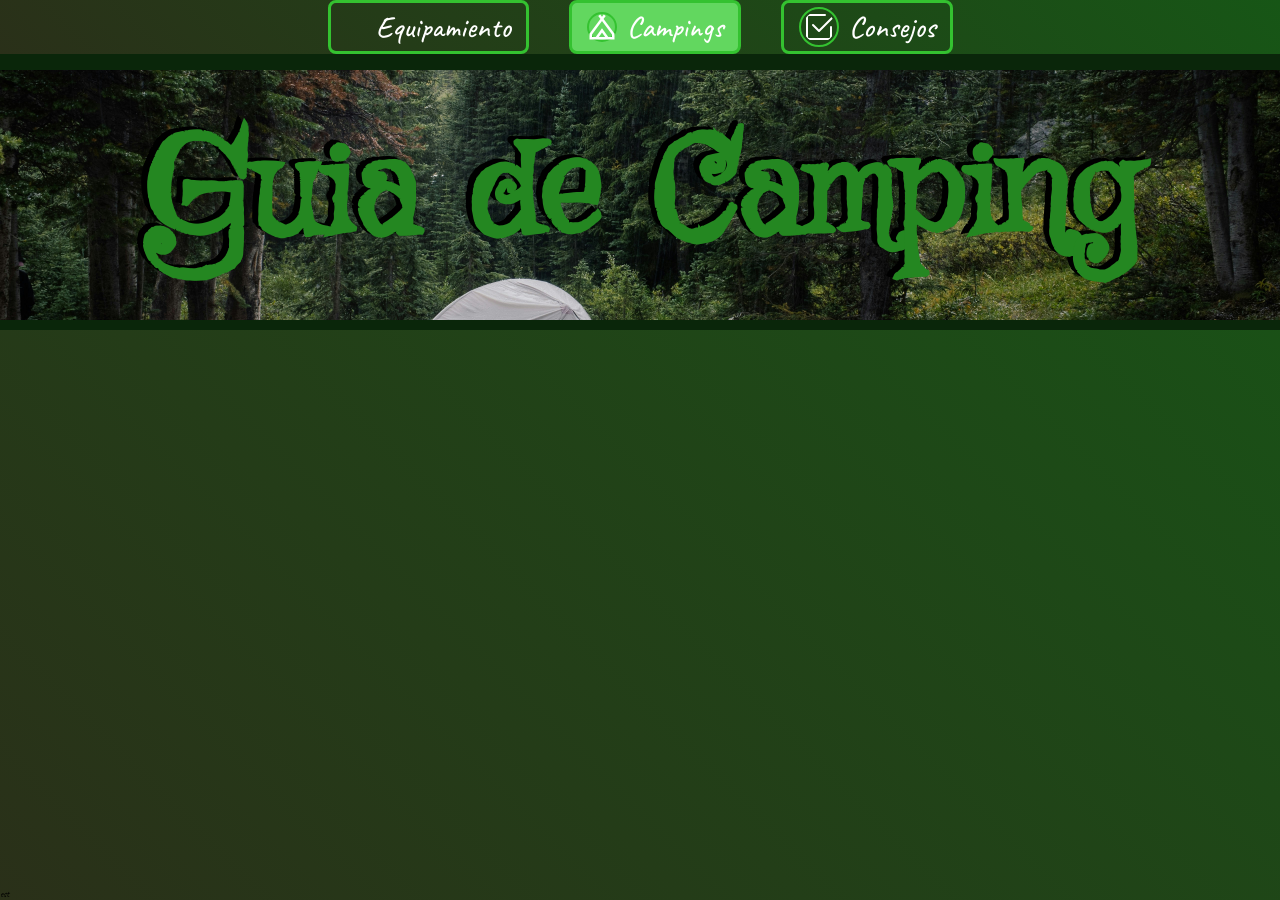
==== Campings.html @ 48a40841 "añadi los archivos" ====
<!DOCTYPE html>
<html lang="es">
<head>
	<meta charset="UTF-8">
	<meta name="author" content="Alonso Alfaro">
	<meta name="viewport" content="width=device-width, initial-scale=1.0">
	<link rel="stylesheet" href="https://fonts.googleapis.com/css2?family=Material+Symbols+Outlined:opsz,wght,FILL,GRAD@24,400,0,0" />
	<link rel="stylesheet" href="CSS/Styles_Equipamiento.css">
<head>
<body>
	<main>
		<nav id="navegation_bar">
			<a href="Equipamiento.html" class="icon-link >
					<svg xmlns="http://www.w3.org/2000/svg" width="40" height="40" fill="currentColor" class="bi bi-backpack2" viewBox="0 0 16 16">
						<path d="M4.04 7.43a4 4 0 0 1 7.92 0 .5.5 0 1 1-.99.14 3 3 0 0 0-5.94 0 .5.5 0 1 1-.99-.14"></path>
						<path fill-rule="evenodd" d="M4 9.5a.5.5 0 0 1 .5-.5h7a.5.5 0 0 1 .5.5v4a.5.5 0 0 1-.5.5h-7a.5.5 0 0 1-.5-.5zm1 .5v3h6v-3h-1v.5a.5.5 0 0 1-1 0V10z"></path>
						<path d="M6 2.341V2a2 2 0 1 1 4 0v.341c2.33.824 4 3.047 4 5.659v1.191l1.17.585a1.5 1.5 0 0 1 .83 1.342V13.5a1.5 1.5 0 0 1-1.5 1.5h-1c-.456.607-1.182 1-2 1h-7a2.5 2.5 0 0 1-2-1h-1A1.5 1.5 0 0 1 0 13.5v-2.382a1.5 1.5 0 0 1 .83-1.342L2 9.191V8a6 6 0 0 1 4-5.659M7 2v.083a6 6 0 0 1 2 0V2a1 1 0 0 0-2 0M3 13.5A1.5 1.5 0 0 0 4.5 15h7a1.5 1.5 0 0 0 1.5-1.5V8A5 5 0 0 0 3 8zm-1-3.19-.724.362a.5.5 0 0 0-.276.447V13.5a.5.5 0 0 0 .5.5H2zm12 0V14h.5a.5.5 0 0 0 .5-.5v-2.382a.5.5 0 0 0-.276-.447L14 10.309Z"></path>
					</svg>
					<span class="buttons_desc">Equipamiento</span>
			</a>
			<a href="Campings.html" class="icon-link active">
					<span class="material-symbols-outlined icon-symbol">
							camping
					</span>
					<span class="buttons_desc">Campings</span>
			</a>
			<a href="Tips.html" class="icon-link">
				<svg xmlns="http://www.w3.org/2000/svg" width="40" height="40" fill="currentColor" class="bi bi-check2-square" viewBox="0 0 16 16">
					<path d="M3 14.5A1.5 1.5 0 0 1 1.5 13V3A1.5 1.5 0 0 1 3 1.5h8a.5.5 0 0 1 0 1H3a.5.5 0 0 0-.5.5v10a.5.5 0 0 0 .5.5h10a.5.5 0 0 0 .5-.5V8a.5.5 0 0 1 1 0v5a1.5 1.5 0 0 1-1.5 1.5z"/>
					<path d="m8.354 10.354 7-7a.5.5 0 0 0-.708-.708L8 9.293 5.354 6.646a.5.5 0 1 0-.708.708l3 3a.5.5 0 0 0 .708 0"/>
				</svg>
				<span class="buttons_desc">Consejos</span>
			</a>
		</nav>
		<div id="title_div">
				<header><h1>Guia de Camping</h1></header>
		</div>
		<div class="container">
			<div class="card_container">
				<article class="card_article">
					<img src="img/CAMPINGS/" alt="" class="card_img">
				</article>
			</div>
			</div>
		</div>
	</main>est
</body>
---- CSS/Styles_Equipamiento.css ----
@import url('https://fonts.googleapis.com/css2?family=Caveat:wght@400..700&family=Griffy&display=swap');
html{
	font-size: 62.5%;
}

:root {
	--Title_font: "Griffy";
	--body_font: "Caveat";
/**Colors*/
	--color1:	#d7be69;
	--color2:	#a47e4f;
	--color3:	#5c6b28;
	--color4:	#424a26;
	--color5:	#2a3019;
	--color6:	#62d75f;
	--color7: #34c230;
	--color8: #248721;
	--color9: #175616;
	--color10: 	#0a260a;
	--color11: #87673a;
}

*{
	margin: 0;
	padding: 0;
	box-sizing: border-box;
}

body{
	font-family: var(--body_font);
	background: linear-gradient(45deg, var(--color5), var(--color9));
	display: flex;
	flex-direction: column;
	min-height: 100vh;
	overflow-x: hidden;.icon-link.active {
			background-color: var(--color6); 
			color: #fff;
			border-radius: 8px;
	}
	
	.icon-link.active svg,
	.icon-link.active .material-symbols-outlined {
			fill: #fff;
			color: #fff;
	}
	
}

main {
	display: flex;
	flex-direction: column;
	flex: 1;
}
	
/** NAV */

#navegation_bar {
		background: linear-gradient(45deg, var(--color5), var(--color9));
		width: 100%;
		height: 6rem;
		margin: 0;
		padding: 0;
		position: fixed;
		top: 0;
		z-index: 1000;
		border-bottom: 0.6rem solid var(--color10);
}

nav {
		display: flex;
		justify-content: center; 
		gap: 4rem;
		padding: 1rem 0;
		margin: 0;
}

nav a {
		color: white;
		text-decoration: none;
		font-size: 1.6rem;
		padding: 0.5rem 1rem;
		transition: color 0.3s ease;
		font-weight: 500;
}

nav a:hover {
		color: var(--color2); 
}

/*? BUTTONS */
.icon-link{
	display: inline-flex;
	align-items: center;
	gap: 1rem;
	text-decoration: none;
	color: white;
	padding: 0.8rem 1.5rem;
	transition: all 0.3s ease;
	border: 0.3rem solid var(--color7);
	border-radius: 0.8rem;
}

.icon-link svg{
	fill: currentColor; 
	stroke-width: 1;
	transition: all 0.3s ease;
	border: 0.2rem solid var(--color7);
	border-radius: 50%;
	padding: 0.2rem;
}

.icon-link span {
    font-size: 3rem;
    font-family: var(--body_font);
    white-space: nowrap;
    line-height: 1;
		
}

.icon-link:hover svg{
	color: var(--color1); 
	border-color:	var(--color1);
	transform: translateY(-0.4rem);
}

.icon-link:hover{
	color: var(--color1); 
	border-color:	var(--color1);
}

.material-symbols-outlined {
	font-variation-settings:
			'FILL' 0, 
			'wght' 400,
			'GRAD' 0,
			'opsz' 24;
    font-family: 'Material Symbols Outlined' !important;
    vertical-align: middle;
}

.icon-symbol{
	color: currentColor; 
	
	width: 3rem; 
	height: 3rem;
	
	border: 0.2rem solid var(--color7);
	border-radius: 50%;
	padding: 0.2rem;
	
	display: flex;
	justify-content: center;
	align-items: center;
	
	transition: all 0.3s ease;

	font-size: 3rem !important;
}

.icon-link:hover  .icon-symbol{
	color: var(--color1);
	border: 0.2rem solid var(--color1);
	transform: translateY(-0.4rem);
}

.buttons_desc{
	font-family: var(--body_font);
}
/*? BUTTONS */

/** TITLE */

#title_div{
	background-image: url(../img/Title_Background.jpg);

	background-size: cover;
	background-position: center;
	background-repeat: no-repeat;

	width: 100%;
	height: 30vh;
	display: flex;
	justify-content: center;
	align-items: center;
	border-top: 1rem solid var(--color10);
	border-bottom: 1rem solid var(--color10);
	margin-top: 6rem;
}

#title_div header h1{
	font-family: var(--Title_font);
	color: var(--color8);
	font-size: 14rem;
	padding: 1rem;
	text-align: center;
	text-shadow:
	-0.6rem -0.3rem 0 black;
}

#esentials_items {
    display: flex;
    flex-direction: column;
}

/** Explicacion del Equipamiento */
.container_item{
	width: 98%;
	min-height: 8rem;
	display: flex;
	flex-direction: column;
	gap: 2rem;
	margin: 2rem auto 0;
	transition: all 0.5s ease;
	position: relative;
}

.container_item:has(.card_item:hover) {
	min-height: 30rem;
}

.card_item{
	width: 100%;
	height: 8rem;
	border-radius: 2rem;
	overflow: hidden;
	position: relative;
	transition: all 0.5s ease;
	margin: 0 auto;
}

.card_item:hover{
	height: 37rem;
	cursor: pointer;
	box-shadow: 0 1rem 4rem var(--color8);
}

.card_item img{
	width: 100%;
	height: 100%;
	object-fit: cover;
	object-position: center;
}

.card_item span{
	position: absolute;
	top: 0;
	width: 100%;
	background: rgba(0, 0, 0, 0.5);
	color: white;
	padding: 2rem; 
	text-align: center;
	transform: translateX(-100%);
	font-size: 4.5rem;
	line-height: 1.2;
	min-height: 8rem;
	transition: all 0.8s cubic-bezier(0.4, 0, 0.2, 1),
                height 1.2s ease-in-out,
                line-height 1.2s ease-in-out;
	overflow: hidden;
	z-index: 2;
}

.card_item:hover>span{
	top: 0;
	font-size: 6rem;
	transform: translatex(-100%);
	background-color: var(--color1);
	min-height: fit-content;
	height: 1rem;
	padding: 3rem 2rem;
}


/** SECTION ITEMS */
.container{
	height: auto;
	display: flex;
	justify-content: center;
	align-items: center;
	gap: 2rem;
	padding: 2rem;
	width: 100%;  
	margin-top: 2rem;
	position: relative;
	transition: transform 0.5s ease; 
}

.card{
	height: 50rem;
	flex: 1;
	border-radius: 2rem;
	overflow: hidden;
	position: relative;
	transition: 1s all ease;
}

.card:hover{
	flex: 4;
	cursor: pointer;
	box-shadow: 0 1rem 4rem var(--color8);
}

.card img{
	width: 100%;
	height: 100%;
	object-fit: cover;
	object-position: center;
}

.card span{
	position: absolute;
	top: 40%;
	width: 100%;
	background: rgba(0, 0, 0, 0.5);
	color: white;
	padding: 2rem; 
	text-align: center;
	transform: translateX(-100%);
	font-size: 6rem;
	line-height: 1.2;
	min-height: 8rem;
	transition: all 0.8s cubic-bezier(0.4, 0, 0.2, 1),
                height 1.2s ease-in-out,
                line-height 1.2s ease-in-out;
	overflow: hidden;
}

.card:hover>span{
	top: 0;
	transform: translatex(-100%);
	background-color: var(--color1);
	min-height: fit-content;
	height: auto;
	padding: 3rem 2rem;
}

/*? Descripciones objetos */


.desc_item {
	position: absolute;
	top: 13rem;
	width: 100%;
	background: rgba(0, 0, 0, 0.4);
	color: white;
	padding: 2rem;
	transform: translateY(620%);
	transition: transform 0.5s ease;
	font-size: 3rem;
	text-align: center;
	z-index: 2;
}

.card:hover .desc_item {
    transform: translateY(0);
}


.items {
	position: absolute;
	top: 13rem;
	width: 100%;
	background: rgba(0, 0, 0, 0.4);
	color: white;
	padding: 2rem;
	transform: translateY(620%);
	transition: transform 0.5s ease;
	font-size: 4rem;
	text-align: center;
	z-index: 2;
}

.card_item:hover .items {
    transform: translateY(0);
}
/*? Descripciones objetos */


/**  Footer*/

footer {
		font-size: 1.5rem;
    text-align: center;
    padding: 1rem;
    background-color: var(--color10);
    color: white;
    margin-top: auto;
}

/*! Phone_screen */
@media (max-width: 76.7rem){
/** NAV */
/*? BUTTONS */

/*? BUTTONS */


/** TITLE */

/** SECTION ITEMS */

/** ITEMS DIV */

/** SECTION ADVICE */

}


/*! Median_screen */
@media (min-width: 76.8rem) and (max-width: 102.3rem){
/** NAV */

/** TITLE */

/** SECTION ITEMS */

/** ITEMS DIV */

/** SECTION ADVICE */
}


/*! Big_screens */
@media (min-width:103rem) {
/** NAV */

/** TITLE */

/** SECTION ITEMS */

/** ITEMS DIV */

/** SECTION ADVICE */
}
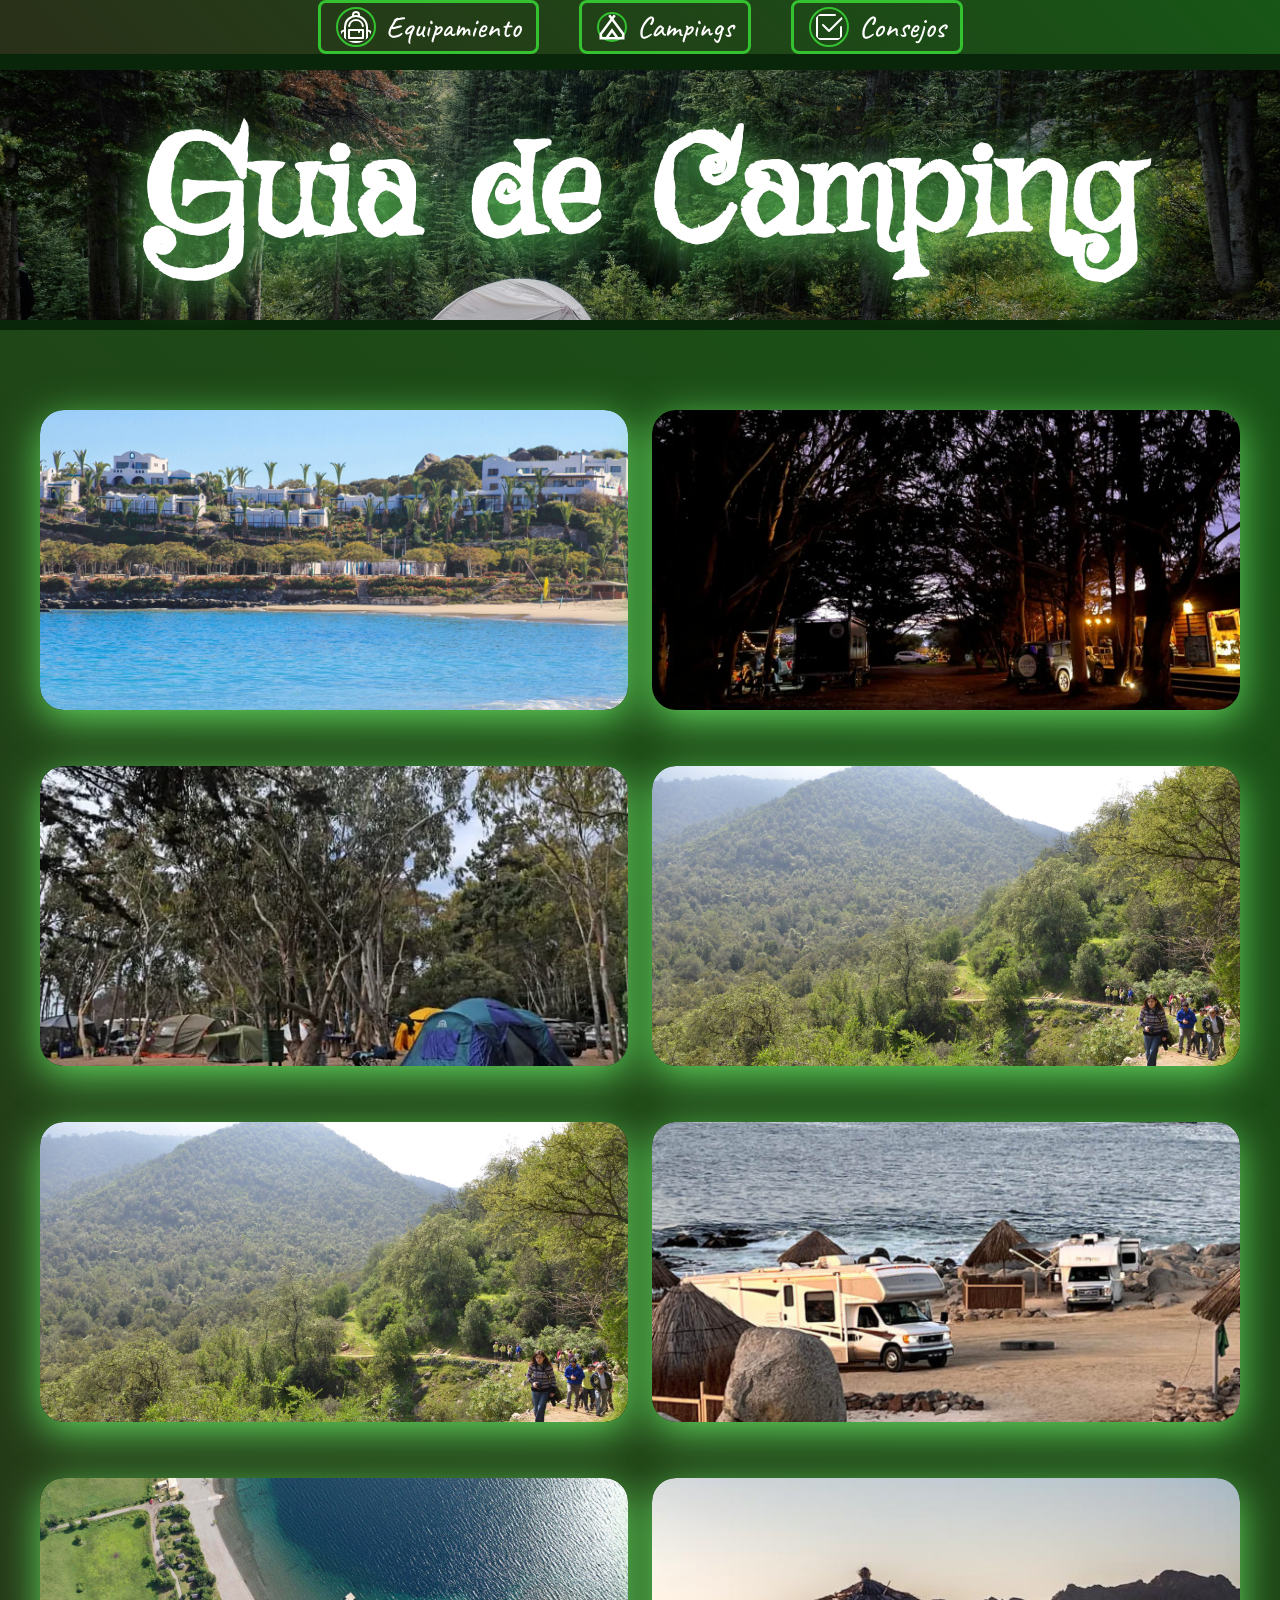
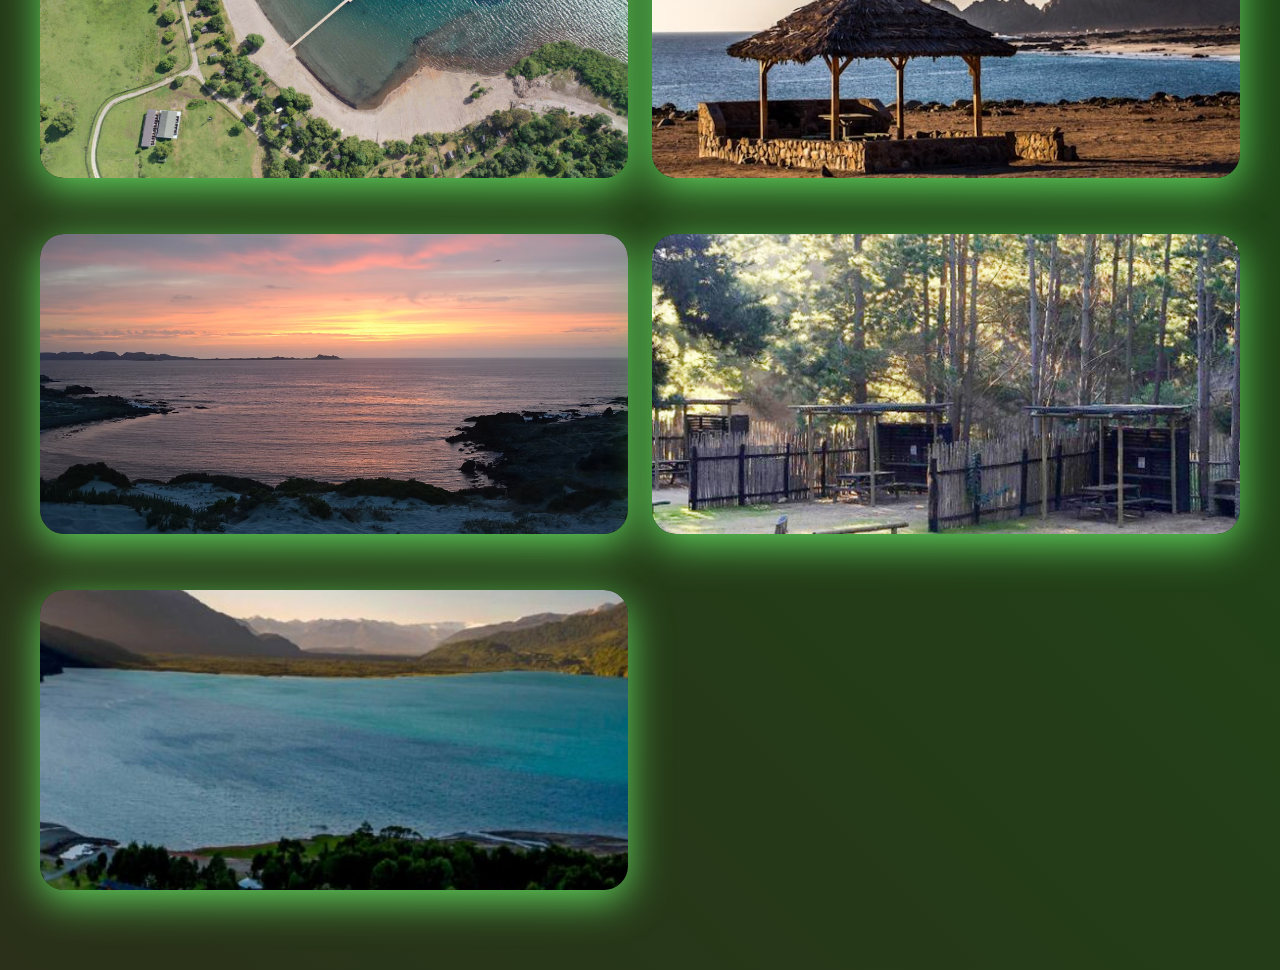
==== commit c2a3775b: "Add files via upload" ====
--- a/Campings.html
+++ b/Campings.html
@@ -5,12 +5,12 @@
 	<meta name="author" content="Alonso Alfaro">
 	<meta name="viewport" content="width=device-width, initial-scale=1.0">
 	<link rel="stylesheet" href="https://fonts.googleapis.com/css2?family=Material+Symbols+Outlined:opsz,wght,FILL,GRAD@24,400,0,0" />
-	<link rel="stylesheet" href="CSS/Styles_Equipamiento.css">
+	<link rel="stylesheet" href="CSS/Styles_Campings.css">
 <head>
 <body>
 	<main>
 		<nav id="navegation_bar">
-			<a href="Equipamiento.html" class="icon-link >
+			<a href="index.html" class="icon-link">
 					<svg xmlns="http://www.w3.org/2000/svg" width="40" height="40" fill="currentColor" class="bi bi-backpack2" viewBox="0 0 16 16">
 						<path d="M4.04 7.43a4 4 0 0 1 7.92 0 .5.5 0 1 1-.99.14 3 3 0 0 0-5.94 0 .5.5 0 1 1-.99-.14"></path>
 						<path fill-rule="evenodd" d="M4 9.5a.5.5 0 0 1 .5-.5h7a.5.5 0 0 1 .5.5v4a.5.5 0 0 1-.5.5h-7a.5.5 0 0 1-.5-.5zm1 .5v3h6v-3h-1v.5a.5.5 0 0 1-1 0V10z"></path>
@@ -38,10 +38,158 @@
 		<div class="container">
 			<div class="card_container">
 				<article class="card_article">
-					<img src="img/CAMPINGS/" alt="" class="card_img">
+					<img src="img/CAMPINGS/Arenas-de-playa-blanca-41-scaled.jpg" class="card_img">
+
+					<div class="card_data">
+						<span class="card_description"> A 400 km de Santiago por la ruta 5 norte, nos salimos en el km 415 salida «Tongoy - Puerto Aldea». 
+						Es una playa chica, pero tan linda que vale la pena organizarse con anticipación. 
+						Cada sitio cuenta con baño privado, agua potable, luz y electricidad  y sin duda un ambiente familiar incomparable.
+						</span>
+						<h2 class="card_title">Camping Playa Blanca</h2>
+						<a href="http://www.playa-blanca.cl/" class="card_buttom">su web</a>
+					</div>
+				</article>
+
+				<article class="card_article">
+					<img src="img/CAMPINGS/Camping_Chivato.jpg" class="card_img">
+
+					<div class="card_data">
+						<span class="card_description">A sólo dos horas de Santiago, en el km 186 se la ruta 5 norte, está el camping Chivato. 
+						Tiene 50 sitios de muy buen tamaño y separados por árboles entre uno y otro. 
+						Cada sitio tiene una parrilla, mesa, banquetas y un “mueble” para poder organizar la despensa. Los baños son compartidos, pero muy limpios. La playa amplia y linda
+						</span>
+						<h2 class="card_title">Camping Chivato</h2>
+						<a href="https://www.campingchivato.cl/" class="card_buttom">su web</a>
+					</div>
+				</article>
+
+				<article class="card_article">
+					<img src="img/CAMPINGS/Camping-Bahia-Marina.jpg" class="card_img">
+
+					<div class="card_data">
+						<span class="card_description">Este camping es precioso. Sus sitios están sumergidos en un bosque de eucaliptos enormes. 
+						Tiene 2 sectores, unos más cerca de la playa y otro más cerca de los juegos de niños. 
+						Hay sitios que tienen baño compartido y otros pocos con baño privado. Cada sitio tiene luz y mesa más parrilla. 
+						Su playa es larga e ideal para hacer winsurf y kitesurf. Salida Pichidangui km 196 y 199. Ruta 5 norte.
+						</span>
+						<h2 class="card_title">Camping Bahia Marina</h2>
+						<a href="http://www.bahiamarina.cl/" class="card_buttom">su web</a>
+					</div>
+				</article>
+
+				<article class="card_article">
+					<img src="img/CAMPINGS/PN-La-Campana-48.jpg" class="card_img">
+
+					<div class="card_data">
+						<span class="card_description">Este camping inmerso en el Parque Nacional La Campana, 
+						está rodeado por un bosque de peumos, quillayes, litres y palmas chilenas. 
+						Hay dos sectores de Campings en el Parque y al que haremos referencia será en de Palmas de Ocoa.
+						Sus sitios son muy amplios, no tienen luz, cuentan con agua potable, baños compartidos. Se prohíbe prender fuegos, por lo que no se pueden hacer parrillas. 
+						La entrada es por la salida Palmas de Ocoa km 99 aprox de la ruta 5 norte
+						</span>
+						<h2 class="card_title">Campings Sector Palmas de Ocoa</h2>
+						<a href="https://www.conaf.cl/parque_nacionales/parque-nacional-la-campana/" class="card_buttom">su web</a>
+					</div>
+				</article>
+
+				<article class="card_article">
+					<img src="img/CAMPINGS/PN-La-Campana-48.jpg" class="card_img">
+
+					<div class="card_data">
+						<span class="card_description">A 734 km de Santiago por la ruta 5 norte está el Parque Nacional Llanos de Challe, 
+						que sin duda es uno de los mejores spot para disfrutar del desierto florido los años que tenemos el lujo de tenerlo.
+						Con una playa de arena blanca, este camping tiene pocos sitios, no tiene agua potable, no tiene luz, y aunque eso nos asusta, 
+						estamos seguros la mística del lugar lo hace ser un imperdible.
+						</span>
+						<h2 class="card_title">Camping Llanos de Challe</h2>
+						<a href="https://www.conaf.cl/parque_nacionales/parque-nacional-llanos-de-challe/" class="card_buttom">su web</a>
+					</div>
+				</article>
+				
+				<article class="card_article">
+					<img src="img/CAMPINGS/Camping-Playa-La-Virgen.jpg" class="card_img">
+
+					<div class="card_data">
+						<span class="card_description">Este lugar es increíble. La playa no nos deja de impresionar. 
+						Es una playa que no es grande pero muy linda, en un entorno desértico y de un silencio impresionante. 
+						El camping tiene 32 sitios, muy espaciosos entre ellos, que incluyen un techo, mesa, parrilla, luz y enchufe USB. 
+						Cuentan con baño privado. Para los que están pensando en ir en avión, los de Playa Virgen tiene convenio con buses para hacer el traslado del aeropuerto a este lugar, y más barato.
+						Los que viene en auto la salida es hacia Puerto Viejo, km 847 por ruta 5 norte	
+						</span>
+						<h2 class="card_title">Camping Playa La Virgen</h2>
+						<a href="https://web.playalavirgen.cl/" class="card_buttom">su web</a>
+					</div>
+				</article>
+
+				<article class="card_article">
+					<img src="img/CAMPINGS/Camping_trafanpull.jpg" class="card_img">
+
+					<div class="card_data">
+						<span class="card_description">Aunque el camping de esta zona se limita por su clima, en verano este lugar es un increíble destino para ir.
+						Es muy equipado, buenos sitios para llevar entretención acuática para disfrutar en el lago, y además muy bien pensado, 
+						cuenta con una sala multiuso con parrilla para que las personas puedan estar los días lluviosos. 
+						Ruta 5 sur hasta Temuco y luego ruta S-521 hasta Cunco y ahí tomar ruta Interlagos camino Lago Colico
+						</span>
+						<h2 class="card_title">Camping Trafanpulli</h2>
+						<a href="https://www.campingtrafanpulli.cl/" class="card_buttom">su web</a>
+					</div>
+				</article>
+
+				<article class="card_article">
+					<img src="img/CAMPINGS/Camping-pan-de-azuca.jpg" class="card_img">
+
+					<div class="card_data">
+						<span class="card_description">Este Parque Nacional es precioso. Su flora y fauna es algo fácil de disfrutar, su playa es de arena blanca y sus roqueríos nos dejan pasear y encontrarnos con sorpresas marinas.
+						8 A 30 km de Chañaral este camping cuenta con 49 sitios amplios, que incluyen un techo, agua potable, baños y muchas actividades y paseos para pasarlo bien.
+						</span>
+						<h2 class="card_title">Camping Pan de Azúcar</h2>
+						<a href="https://www.pandeazucarlodge.cl/" class="card_buttom">su web</a>
+					</div>
+				</article>
+
+				<article class="card_article">
+					<img src="img/CAMPINGS/Camping-tambocamp.jpg" class="card_img">
+
+					<div class="card_data">
+						<span class="card_description">Este camping está en Punta de Choros. Un lugar de pescadores, donde su mayor atractivo son sus playas y su paseo a Isla Dama para ver delfines, ballenas y fauna marina. 
+						Este camping está ubicado en la Bahía Bolones, pero disfrutan de Playa Ventana. Son pocos sitios y muy cotizados por lo que recomendamos organizarse con tiempo. 
+						Cuenta con luz, agua, zona techada, y baño privado que están instalado en el mismo sitio. 
+						Desde la Serena seguir por ruta 5 norte, unos 87 km aproximadamente, para tomar la ruta D- 110
+
+						</span>
+						<h2 class="card_title">Camping Tambo</h2>
+						<a href="https://www.tambocamp.cl/" class="card_buttom">su web</a>
+					</div>
+				</article>
+
+				<article class="card_article">
+					<img src="img/CAMPINGS/Camping_OMZ_02.jpg" class="card_img">
+
+					<div class="card_data">
+						<span class="card_description">Este lugar conocido por los que hacen surf y kitesurf ha tomado fuerza y hoy no sólo llama a los deportistas sino que también a los que quieran una rica playa, buena comida y por supuesto un buen camping. 
+						El camping Olas de Matanzas se encuentra en medio de un bosque de pinos, a 150 metros de la playa. Son equipados de baño privado con agua caliente, mesa para 6, quincho y un espacioso sitio para los que lleguen en casa rodante. 
+						Se encuentra en la comuna de Navidad, que se llega por la ruta 78 hacia Santo Domingo
+						</span>
+						<h2 class="card_title">Camping Olas de matanzas</h2>
+						<a href="https://www.omz.cl/" class="card_buttom">su web</a>
+					</div>
+				</article>
+
+				<article class="card_article">
+					<img src="img/CAMPINGS/Camping Camping Yelcho en la Patagonia.jpg" class="card_img">
+
+					<div class="card_data">
+						<span class="card_description">Este camping es conocido como de los más equipados de la zona.
+						En medio de la carretera Austral, frente al Lago Yelcho y con acceso a una playa preciosa del lago. 
+						Cada camping tiene un área cubierta exclusiva, luz y agua. Además de una parrilla, estufa y mesas.
+						Este camping se encuentra a 50 kilometros al sur de Chaitén, a través de la Carretera Austral.
+						</span>
+						<h2 class="card_title">Camping Yelcho en la Patagonia</h2>
+						<a href="https://yelcho.cl/camping-yelcho-en-la-patagonia/" class="card_buttom">su web</a>
+					</div>
 				</article>
 			</div>
 			</div>
 		</div>
-	</main>est
+	</main>
 </body>
--- a/CSS/Styles_Campings.css
+++ b/CSS/Styles_Campings.css
@@ -0,0 +1,351 @@
+@import url('https://fonts.googleapis.com/css2?family=Caveat:wght@400..700&family=Griffy&display=swap');
+html{
+	font-size: 62.5%;
+}
+
+:root {
+	--Title_font: "Griffy";
+	--body_font: "Caveat";
+/**Colors*/
+	--color1:	#d7be69;
+	--color2:	#a47e4f;
+	--color3:	#5c6b28;
+	--color4:	#424a26;
+	--color5:	#2a3019;
+	--color6:	#62d75f;
+	--color7: #34c230;
+	--color8: #248721;
+	--color9: #175616;
+	--color10: 	#0a260a;
+	--color11: #87673a;
+	--title_color: #248721ad;
+	/** Font Size */
+}
+
+*{
+	margin: 0;
+	padding: 0;
+	box-sizing: border-box;
+}
+
+body{
+	font-family: var(--body_font);
+	background: linear-gradient(45deg, var(--color5), var(--color9));
+	display: flex;
+	flex-direction: column;
+	min-height: 100vh;
+	overflow-x: hidden;
+}
+
+main {
+	display: flex;
+	flex-direction: column;
+	flex: 1;
+}
+	
+/** NAV */
+
+#navegation_bar {
+		background: linear-gradient(45deg, var(--color5), var(--color9));
+		width: 100%;
+		height: 6rem;
+		margin: 0;
+		padding: 0;
+		position: fixed;
+		top: 0;
+		z-index: 1000;
+		border-bottom: 0.6rem solid var(--color10);
+}
+
+nav {
+		display: flex;
+		justify-content: center; 
+		gap: 4rem;
+		padding: 1rem 0;
+		margin: 0;
+}
+
+nav a {
+		color: white;
+		text-decoration: none;
+		font-size: 1.6rem;
+		padding: 0.5rem 1rem;
+		transition: color 0.3s ease;
+		font-weight: 500;
+}
+
+nav a:hover {
+		color: var(--color2); 
+}
+
+/*? BUTTONS */
+.icon-link{
+	display: inline-flex;
+	align-items: center;
+	gap: 1rem;
+	text-decoration: none;
+	color: white;
+	padding: 0.8rem 1.5rem;
+	transition: all 0.3s ease;
+	border: 0.3rem solid var(--color7);
+	border-radius: 0.8rem;
+}
+
+.icon-link svg{
+	fill: currentColor; 
+	stroke-width: 1;
+	transition: all 0.3s ease;
+	border: 0.2rem solid var(--color7);
+	border-radius: 50%;
+	padding: 0.2rem;
+}
+
+.icon-link span {
+    font-size: 3rem;
+    font-family: var(--body_font);
+    white-space: nowrap;
+    line-height: 1;
+		
+}
+
+.icon-link:hover svg{
+	color: var(--color1); 
+	border-color:	var(--color1);
+	transform: translateY(-0.4rem);
+}
+
+.icon-link:hover{
+	color: var(--color1); 
+	border-color:	var(--color1);
+}
+
+.material-symbols-outlined {
+	font-variation-settings:
+			'FILL' 0, 
+			'wght' 400,
+			'GRAD' 0,
+			'opsz' 24;
+    font-family: 'Material Symbols Outlined' !important;
+    vertical-align: middle;
+}
+
+.icon-symbol{
+	color: currentColor; 
+	
+	width: 3rem; 
+	height: 3rem;
+	
+	border: 0.2rem solid var(--color7);
+	border-radius: 50%;
+	padding: 0.2rem;
+	
+	display: flex;
+	justify-content: center;
+	align-items: center;
+	
+	transition: all 0.3s ease;
+
+	font-size: 3rem !important;
+}
+
+.icon-link:hover  .icon-symbol{
+	color: var(--color1);
+	border: 0.2rem solid var(--color1);
+	transform: translateY(-0.4rem);
+}
+
+.buttons_desc{
+	font-family: var(--body_font);
+}
+/*? BUTTONS */
+
+/** TITLE */
+
+#title_div{
+	background-image: url(../img/Title_Background.jpg);
+
+	background-size: cover;
+	background-position: center;
+	background-repeat: no-repeat;
+
+	width: 100%;
+	height: 30vh;
+	display: flex;
+	justify-content: center;
+	align-items: center;
+	border-top: 1rem solid var(--color10);
+	border-bottom: 1rem solid var(--color10);
+	margin-top: 6rem;
+}
+
+#title_div header h1{
+	font-family: var(--Title_font);
+	color: white;
+	font-size: 14rem;
+	padding: 1rem;
+	text-align: center;
+	text-shadow:0 1rem 4rem var(--color6);
+
+}
+
+/** CARDS CAMPINGS */
+
+.container{
+	display: grid;
+	place-items:center;
+	margin-inline: 2.4rem;
+	padding-block: 8rem;
+}
+
+.card_container{
+	display: grid;
+	row-gap: 5.6rem;
+}
+
+.card_article{
+	position: relative;
+	overflow: hidden;
+	box-shadow: 0 1rem 4rem var(--color6);
+	border-radius: 2.4rem;
+}
+
+.card_img{
+	display: block;
+	max-width: 100%;
+	height: 30rem;
+	object-fit: cover;
+	width: 58.8rem;
+	border-radius: 2.4rem;
+}
+
+.card_data{
+	width: 48.8rem;
+	background-color: wheat;
+	padding: 1.5rem 2rem;
+	box-shadow: 0 1.2rem 3.8rem hsla(0, 0%, 0%, .15);
+	border-radius: 1.6rem;
+	position: absolute;
+	bottom: -14.4rem;
+	left: 0;
+	right: 0;
+	margin-inline: auto;
+	opacity: 0;
+	transition: opacity 1s 1s;
+}
+
+.card_description{
+	display: block;
+	font-size: 1.7rem;
+	margin-bottom: .75rem;
+}
+
+.card_title{
+	font-size: 4rem;
+	font-weight: 500;
+	color: var(--color11);
+	margin-bottom: 1.2rem;
+}
+
+.card_buttom{
+	text-decoration: underline solid var(--color11);
+	font-size: 2.5rem;
+	font-weight: 50rem;
+	color: var(--color10);
+}
+
+.card_botton:hover{
+	text-decoration: underline;
+}
+
+/** CARD ANIMATIONS*/
+.card_article:hover .card_data{
+	animation: show-data 1s forwards;
+	opacity: 1;
+	transition: opacity .3s;
+}
+
+.card_article:hover{
+	animation: remove-overflow 2s forwards;
+}
+
+.card_article:not(:hover){
+	animation: show-overflow 2s forwards;
+}
+
+.card_article:not(:hover) .card_data{
+	animation: remove-data 1s forwards;
+}
+
+@keyframes show-data {
+  50% {
+    transform: translateY(-16rem);
+  }
+  100% {
+    transform: translateY(-11.2rem);
+  }
+}
+
+@keyframes remove-overflow {
+  to {
+    overflow: initial;
+  }
+}
+
+@keyframes remove-data {
+  0% {
+    transform: translateY(-11.2rem);
+  }
+  50% {
+    transform: translateY(-16rem);
+  }
+  100% {
+    transform: translateY(.8rem);
+  }
+}
+
+@keyframes show-overflow {
+  0% {
+    overflow: initial;
+    pointer-events: none;
+  }
+  50% {
+    overflow: hidden;
+  }
+}
+
+@media screen and (max-width: 34rem) {
+  .container {
+    margin-inline: 1.6rem;
+  }
+
+  .card_data {
+    width: 25rem;
+    padding: 1.6rem;
+  }
+}
+
+@media screen and (min-width: 76.8rem) {
+  .card_container {
+    grid-template-columns: repeat(2, 1fr);
+    column-gap: 2.4rem;
+  }
+}
+
+
+@media screen and (min-width: 112rem) {
+  .container {
+    height: 100vh;
+  }
+
+  .card_container {
+    grid-template-columns: repeat(3, 1fr);
+  }
+  .card_img {
+    width: 34.8rem;
+		height: 25rem;
+  }
+  .card_data {
+    width: 31.6rem;
+    padding-inline: 4rem;
+  }
+}
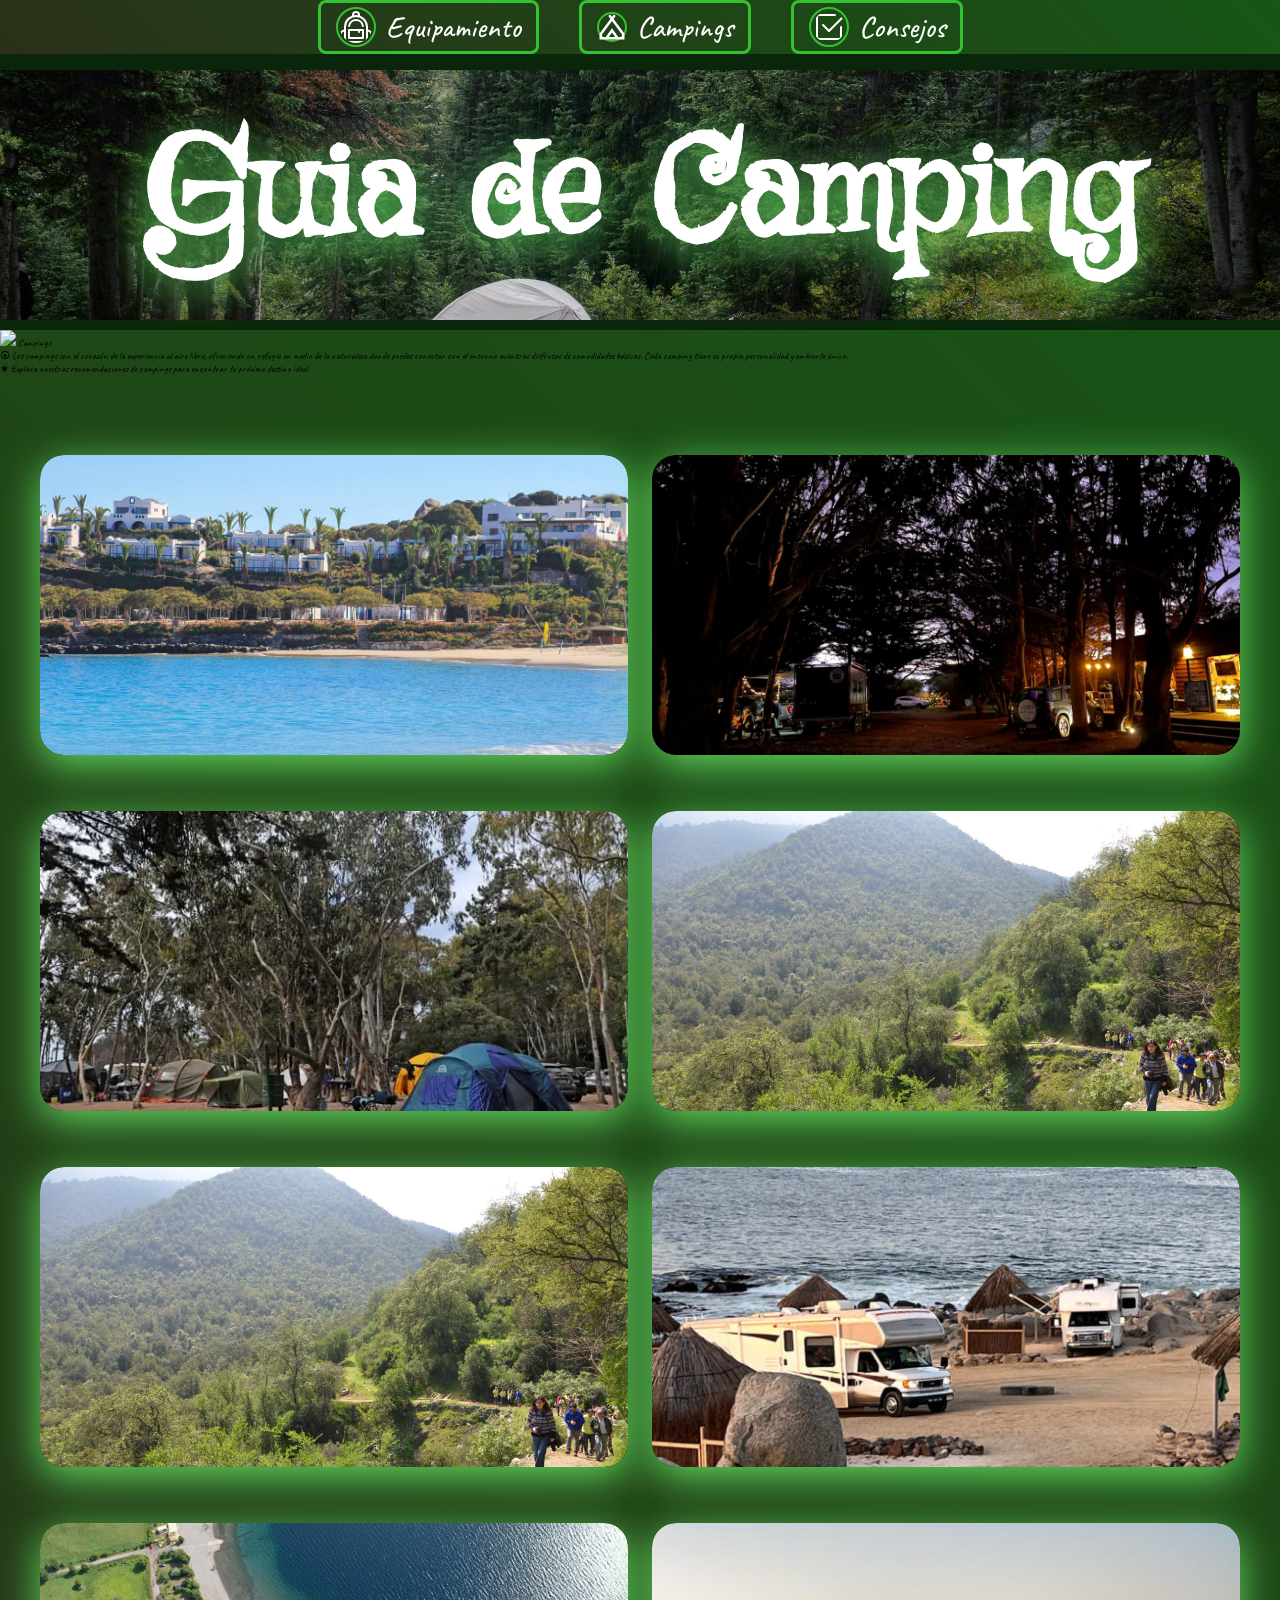
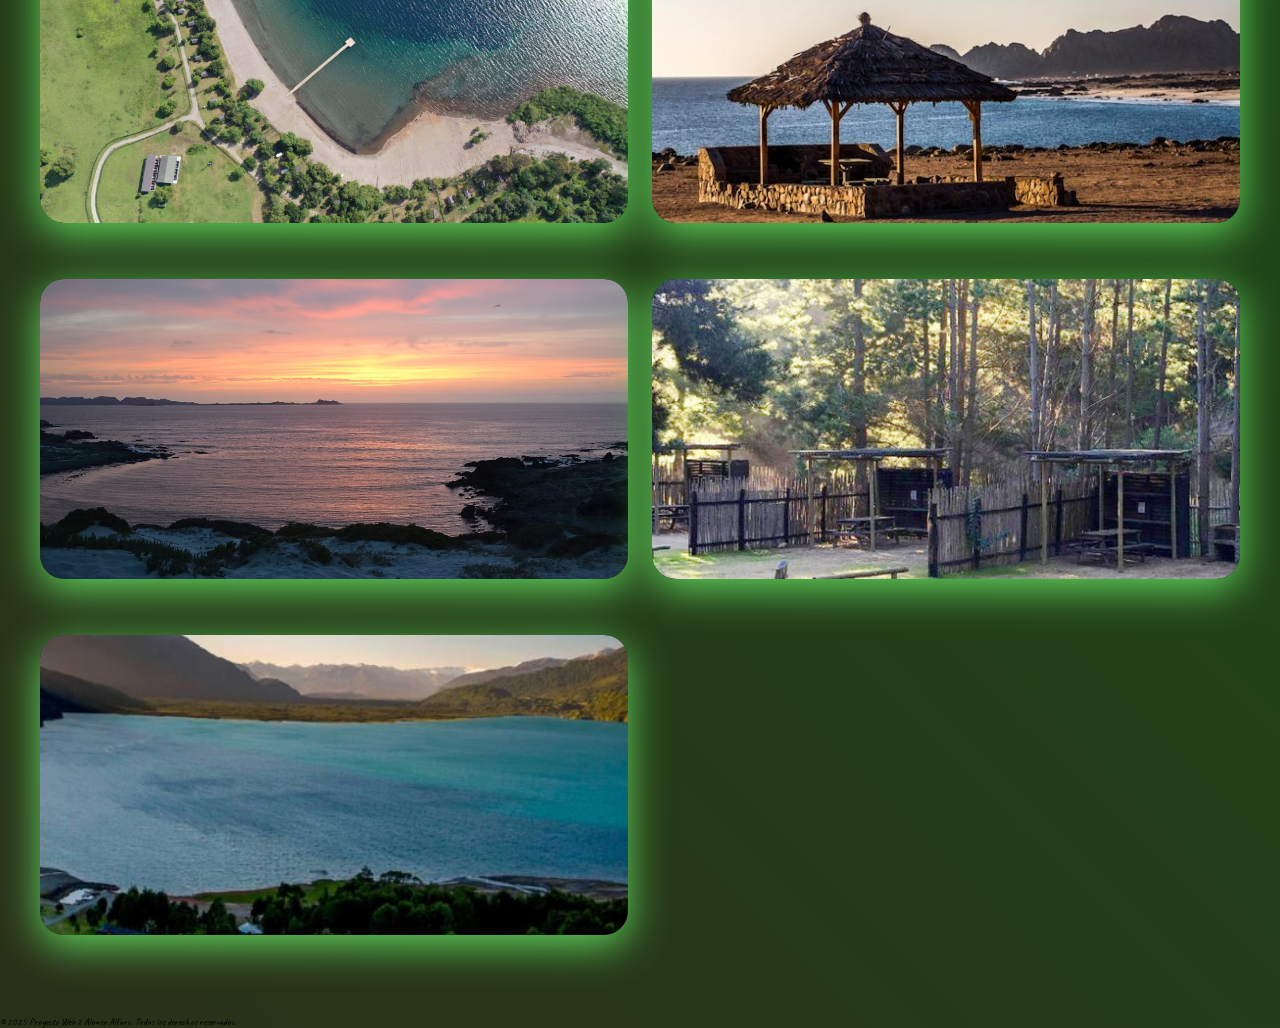
==== commit ef1e0a44: "Add files via upload" ====
--- a/Campings.html
+++ b/Campings.html
@@ -35,6 +35,18 @@
 		<div id="title_div">
 				<header><h1>Guia de Camping</h1></header>
 		</div>
+		<section id="Description_bar">
+			<div class="container_item">
+        <div class="card_item">
+            <img src="img/kalen-emsley-Bkci_8qcdvQ-unsplash.jpg">
+            <span>Campings</span>
+            <div class="items">
+                <p>⦿ Los campings son el corazón de la experiencia al aire libre, ofreciendo un refugio en medio de la naturaleza donde puedes conectar con el entorno mientras disfrutas de comodidades básicas. Cada camping tiene su propia personalidad y ambiente único.</p>
+                <p>★ Explora nuestras recomendaciones de campings para encontrar tu próximo destino ideal</p>
+            </div>
+					</div>
+			</div>
+		</section>
 		<div class="container">
 			<div class="card_container">
 				<article class="card_article">
@@ -46,7 +58,7 @@
 						Cada sitio cuenta con baño privado, agua potable, luz y electricidad  y sin duda un ambiente familiar incomparable.
 						</span>
 						<h2 class="card_title">Camping Playa Blanca</h2>
-						<a href="http://www.playa-blanca.cl/" class="card_buttom">su web</a>
+						<a href="http://www.playa-blanca.cl/" class="card_buttom" target="_blank">su web</a>
 					</div>
 				</article>
 
@@ -59,7 +71,7 @@
 						Cada sitio tiene una parrilla, mesa, banquetas y un “mueble” para poder organizar la despensa. Los baños son compartidos, pero muy limpios. La playa amplia y linda
 						</span>
 						<h2 class="card_title">Camping Chivato</h2>
-						<a href="https://www.campingchivato.cl/" class="card_buttom">su web</a>
+						<a href="https://www.campingchivato.cl/" class="card_buttom" target="_blank">su web</a>
 					</div>
 				</article>
 
@@ -73,7 +85,7 @@
 						Su playa es larga e ideal para hacer winsurf y kitesurf. Salida Pichidangui km 196 y 199. Ruta 5 norte.
 						</span>
 						<h2 class="card_title">Camping Bahia Marina</h2>
-						<a href="http://www.bahiamarina.cl/" class="card_buttom">su web</a>
+						<a href="http://www.bahiamarina.cl/" class="card_buttom" target="_blank">su web</a>
 					</div>
 				</article>
 
@@ -88,7 +100,7 @@
 						La entrada es por la salida Palmas de Ocoa km 99 aprox de la ruta 5 norte
 						</span>
 						<h2 class="card_title">Campings Sector Palmas de Ocoa</h2>
-						<a href="https://www.conaf.cl/parque_nacionales/parque-nacional-la-campana/" class="card_buttom">su web</a>
+						<a href="https://www.conaf.cl/parque_nacionales/parque-nacional-la-campana/" class="card_buttom" target="_blank">su web</a>
 					</div>
 				</article>
 
@@ -102,7 +114,7 @@
 						estamos seguros la mística del lugar lo hace ser un imperdible.
 						</span>
 						<h2 class="card_title">Camping Llanos de Challe</h2>
-						<a href="https://www.conaf.cl/parque_nacionales/parque-nacional-llanos-de-challe/" class="card_buttom">su web</a>
+						<a href="https://www.conaf.cl/parque_nacionales/parque-nacional-llanos-de-challe/" class="card_buttom" target="_blank">su web</a>
 					</div>
 				</article>
 				
@@ -117,7 +129,7 @@
 						Los que viene en auto la salida es hacia Puerto Viejo, km 847 por ruta 5 norte	
 						</span>
 						<h2 class="card_title">Camping Playa La Virgen</h2>
-						<a href="https://web.playalavirgen.cl/" class="card_buttom">su web</a>
+						<a href="https://web.playalavirgen.cl/" class="card_buttom" target="_blank">su web</a>
 					</div>
 				</article>
 
@@ -131,7 +143,7 @@
 						Ruta 5 sur hasta Temuco y luego ruta S-521 hasta Cunco y ahí tomar ruta Interlagos camino Lago Colico
 						</span>
 						<h2 class="card_title">Camping Trafanpulli</h2>
-						<a href="https://www.campingtrafanpulli.cl/" class="card_buttom">su web</a>
+						<a href="https://www.campingtrafanpulli.cl/" class="card_buttom" target="_blank">su web</a>
 					</div>
 				</article>
 
@@ -143,7 +155,7 @@
 						8 A 30 km de Chañaral este camping cuenta con 49 sitios amplios, que incluyen un techo, agua potable, baños y muchas actividades y paseos para pasarlo bien.
 						</span>
 						<h2 class="card_title">Camping Pan de Azúcar</h2>
-						<a href="https://www.pandeazucarlodge.cl/" class="card_buttom">su web</a>
+						<a href="https://www.pandeazucarlodge.cl/" class="card_buttom" target="_blank">su web</a>
 					</div>
 				</article>
 
@@ -158,7 +170,7 @@
 
 						</span>
 						<h2 class="card_title">Camping Tambo</h2>
-						<a href="https://www.tambocamp.cl/" class="card_buttom">su web</a>
+						<a href="https://www.tambocamp.cl/" class="card_buttom" target="_blank">su web</a>
 					</div>
 				</article>
 
@@ -171,7 +183,7 @@
 						Se encuentra en la comuna de Navidad, que se llega por la ruta 78 hacia Santo Domingo
 						</span>
 						<h2 class="card_title">Camping Olas de matanzas</h2>
-						<a href="https://www.omz.cl/" class="card_buttom">su web</a>
+						<a href="https://www.omz.cl/" class="card_buttom" target="_blank">su web</a>
 					</div>
 				</article>
 
@@ -185,11 +197,14 @@
 						Este camping se encuentra a 50 kilometros al sur de Chaitén, a través de la Carretera Austral.
 						</span>
 						<h2 class="card_title">Camping Yelcho en la Patagonia</h2>
-						<a href="https://yelcho.cl/camping-yelcho-en-la-patagonia/" class="card_buttom">su web</a>
+						<a href="https://yelcho.cl/camping-yelcho-en-la-patagonia/" class="card_buttom" target="_blank">su web</a>
 					</div>
 				</article>
 			</div>
 			</div>
 		</div>
+		<footer>
+			<p>&copy; 2025  Proyecto Web 2 Alonso Alfaro. Todos los derechos reservados.</p>
+    </footer>
 	</main>
 </body>
